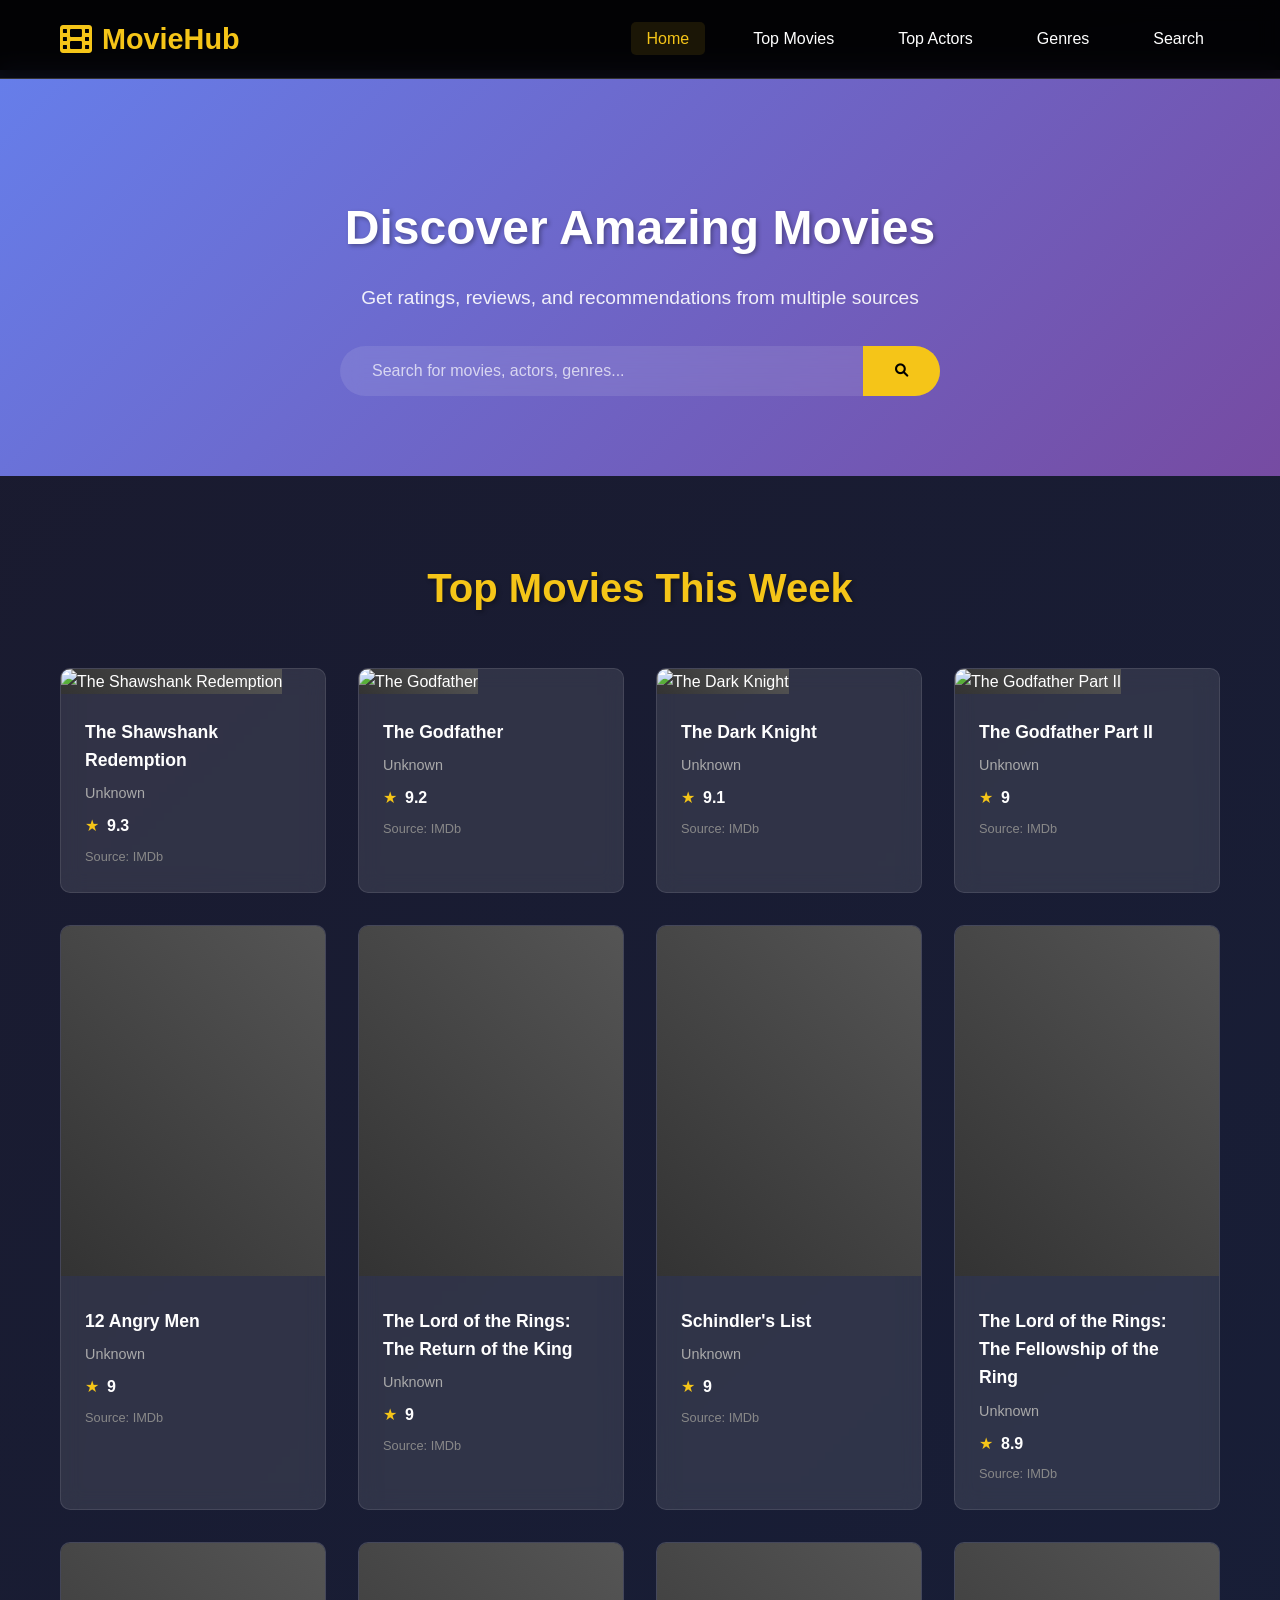
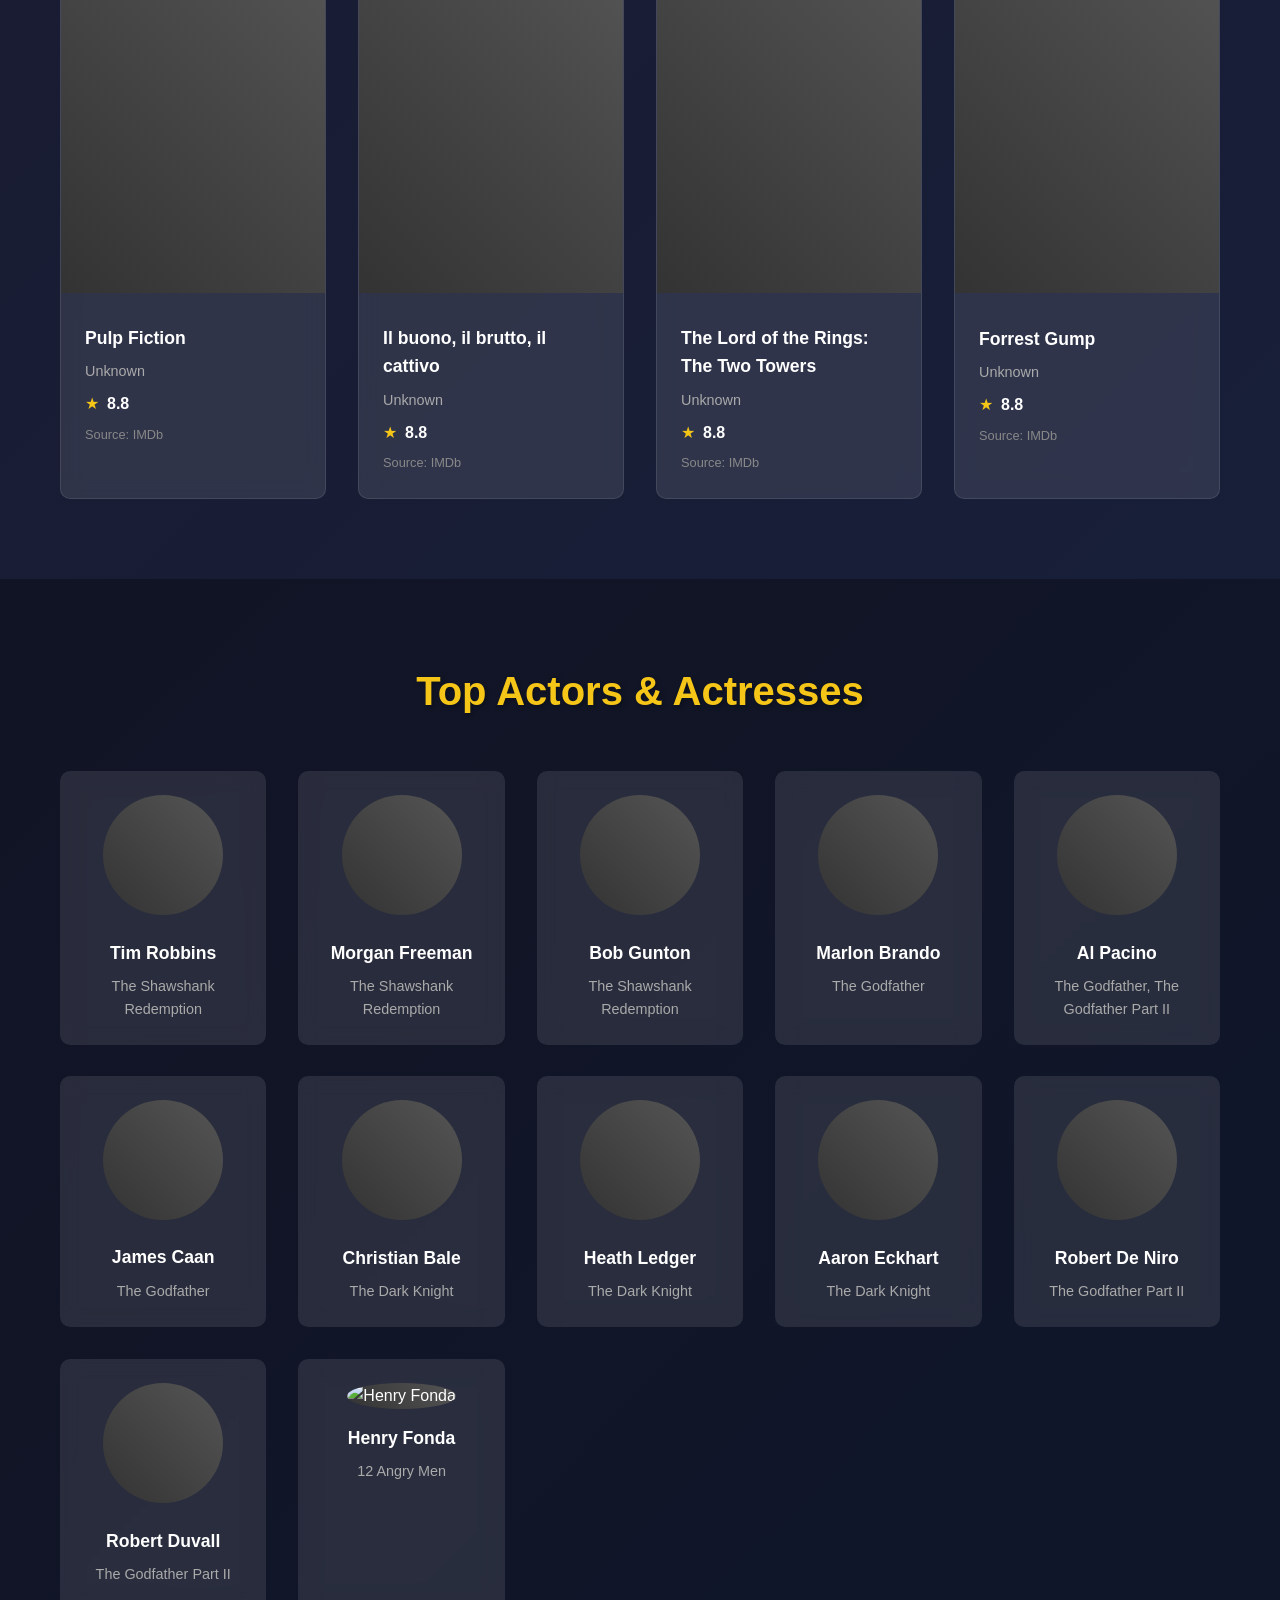
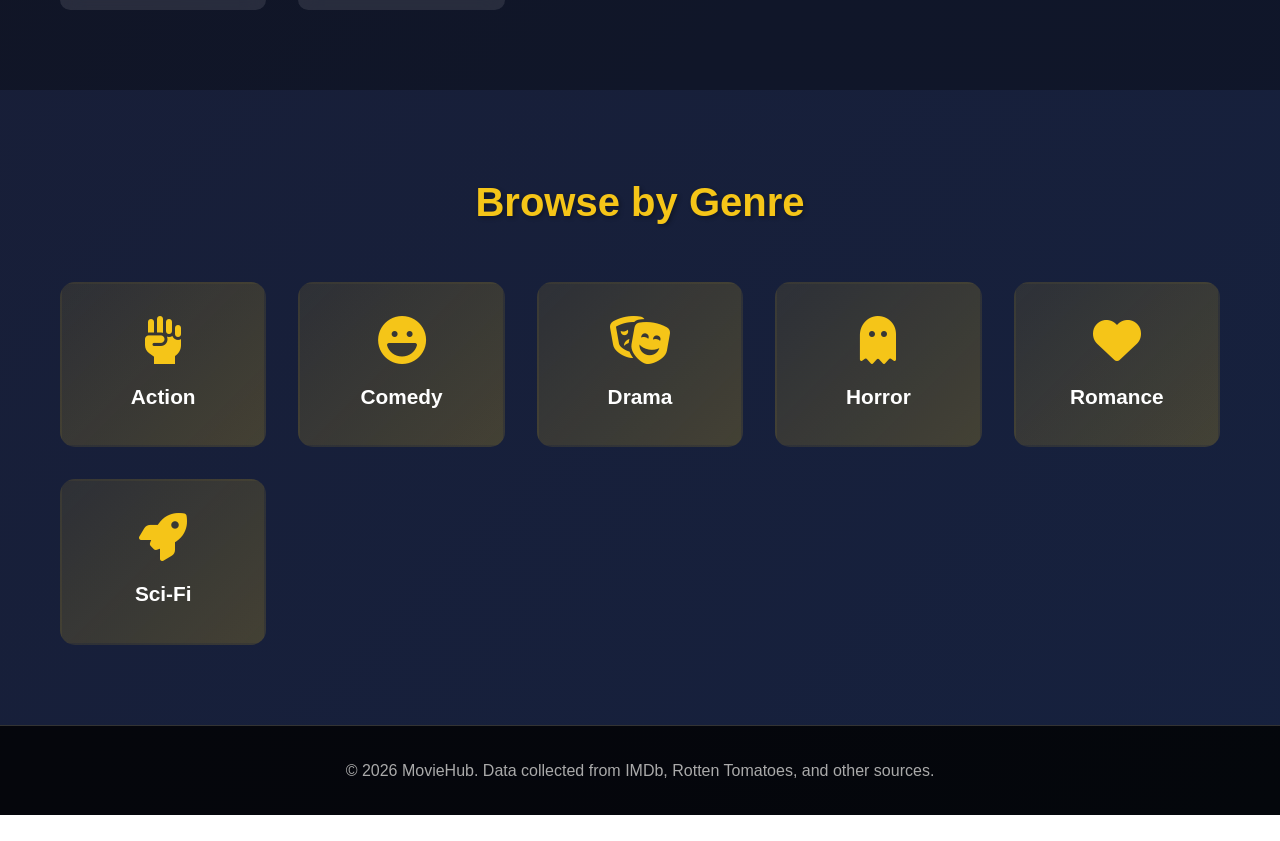
==== index.html @ 543d5e20 "Initial commit" ====
<!DOCTYPE html>
<html lang="hi">

<head>
    <meta charset="UTF-8">
    <meta name="viewport" content="width=device-width, initial-scale=1.0">
    <title>MovieHub - Movie Information Portal</title>
    <link rel="stylesheet" href="styles.css">
    <link href="https://cdnjs.cloudflare.com/ajax/libs/font-awesome/6.0.0/css/all.min.css" rel="stylesheet">
</head>

<body>
    <header class="header">
        <div class="container">
            <div class="nav-wrapper">
                <div class="logo">
                    <i class="fas fa-film"></i>
                    <span>MovieHub</span>
                </div>
                <nav class="nav-menu">
                    <ul>
                        <li><a href="#home" class="nav-link active">Home</a></li>
                        <li><a href="#top-movies" class="nav-link">Top Movies</a></li>
                        <li><a href="#actors" class="nav-link">Top Actors</a></li>
                        <li><a href="#genres" class="nav-link">Genres</a></li>
                        <li><a href="#search" class="nav-link">Search</a></li>
                    </ul>
                </nav>
            </div>
        </div>
    </header>

    <section id="home" class="hero">
        <div class="container">
            <div class="hero-content">
                <h1>Discover Amazing Movies</h1>
                <p>Get ratings, reviews, and recommendations from multiple sources</p>
                <div class="search-box">
                    <input type="text" id="movieSearch" placeholder="Search for movies, actors, genres...">
                    <button onclick="searchMovies()"><i class="fas fa-search"></i></button>
                </div>
            </div>
        </div>
    </section>

    <section id="top-movies" class="section">
        <div class="container">
            <h2 class="section-title">Top Movies This Week</h2>
            <div class="loading" id="moviesLoading">
                <i class="fas fa-spinner fa-spin"></i> Loading movies...
            </div>
            <div class="movies-grid" id="moviesGrid">
            </div>
        </div>
    </section>

    <section id="actors" class="section bg-dark">
        <div class="container">
            <h2 class="section-title">Top Actors & Actresses</h2>
            <div class="loading" id="actorsLoading">
                <i class="fas fa-spinner fa-spin"></i> Loading actors...
            </div>
            <div class="actors-grid" id="actorsGrid">
            </div>
        </div>
    </section>

    <section id="genres" class="section">
        <div class="container">
            <h2 class="section-title">Browse by Genre</h2>
            <div class="genres-grid" id="genresGrid">
                <div class="genre-card" onclick="loadGenreMovies('action')">
                    <i class="fas fa-fist-raised"></i>
                    <h3>Action</h3>
                </div>
                <div class="genre-card" onclick="loadGenreMovies('comedy')">
                    <i class="fas fa-laugh"></i>
                    <h3>Comedy</h3>
                </div>
                <div class="genre-card" onclick="loadGenreMovies('drama')">
                    <i class="fas fa-theater-masks"></i>
                    <h3>Drama</h3>
                </div>
                <div class="genre-card" onclick="loadGenreMovies('horror')">
                    <i class="fas fa-ghost"></i>
                    <h3>Horror</h3>
                </div>
                <div class="genre-card" onclick="loadGenreMovies('romance')">
                    <i class="fas fa-heart"></i>
                    <h3>Romance</h3>
                </div>
                <div class="genre-card" onclick="loadGenreMovies('scifi')">
                    <i class="fas fa-rocket"></i>
                    <h3>Sci-Fi</h3>
                </div>
            </div>
        </div>
    </section>

    <section id="search-results" class="section bg-dark" style="display: none;">
        <div class="container">
            <h2 class="section-title">Search Results</h2>
            <div class="movies-grid" id="searchResultsGrid">
            </div>
        </div>
    </section>

    <footer class="footer">
        <div class="container">
            <p>&copy; 2026 MovieHub. Data collected from IMDb, Rotten Tomatoes, and other sources.</p>
        </div>
    </footer>

    <div id="movieModal" class="modal">
        <div class="modal-content">
            <span class="close" onclick="closeModal()">&times;</span>
            <div id="movieDetails">
            </div>
        </div>
    </div>

    <script src="script.js"></script>
</body>

</html>
---- styles.css ----
* {
    margin: 0;
    padding: 0;
    box-sizing: border-box;
}

body {
    font-family: 'Segoe UI', Tahoma, Geneva, Verdana, sans-serif;
    background: linear-gradient(135deg, #1a1a2e 0%, #16213e 100%);
    color: #ffffff;
    line-height: 1.6;
}

.container {
    max-width: 1200px;
    margin: 0 auto;
    padding: 0 20px;
}

.header {
    background: rgba(0, 0, 0, 0.9);
    backdrop-filter: blur(10px);
    position: fixed;
    top: 0;
    width: 100%;
    z-index: 1000;
    border-bottom: 1px solid #333;
}

.nav-wrapper {
    display: flex;
    justify-content: space-between;
    align-items: center;
    padding: 1rem 0;
}

.logo {
    display: flex;
    align-items: center;
    font-size: 1.8rem;
    font-weight: bold;
    color: #f5c518;
}

.logo i {
    margin-right: 10px;
    font-size: 2rem;
}

.nav-menu ul {
    display: flex;
    list-style: none;
    gap: 2rem;
}

.nav-link {
    color: #ffffff;
    text-decoration: none;
    font-weight: 500;
    transition: color 0.3s;
    padding: 0.5rem 1rem;
    border-radius: 5px;
}

.nav-link:hover,
.nav-link.active {
    color: #f5c518;
    background: rgba(245, 197, 24, 0.1);
}

.hero {
    background: linear-gradient(135deg, #667eea 0%, #764ba2 100%);
    padding: 120px 0 80px;
    text-align: center;
    margin-top: 70px;
}

.hero-content h1 {
    font-size: 3rem;
    margin-bottom: 1rem;
    text-shadow: 2px 2px 4px rgba(0, 0, 0, 0.3);
}

.hero-content p {
    font-size: 1.2rem;
    margin-bottom: 2rem;
    opacity: 0.9;
}

.search-box {
    display: flex;
    max-width: 600px;
    margin: 0 auto;
    background: rgba(255, 255, 255, 0.1);
    border-radius: 50px;
    overflow: hidden;
    backdrop-filter: blur(10px);
}

.search-box input {
    flex: 1;
    padding: 1rem 2rem;
    border: none;
    background: transparent;
    color: white;
    font-size: 1rem;
    outline: none;
}

.search-box input::placeholder {
    color: rgba(255, 255, 255, 0.7);
}

.search-box button {
    padding: 1rem 2rem;
    background: #f5c518;
    border: none;
    color: #000;
    cursor: pointer;
    font-weight: bold;
    transition: background 0.3s;
}

.search-box button:hover {
    background: #d4af37;
}

.section {
    padding: 80px 0;
}

.section.bg-dark {
    background: rgba(0, 0, 0, 0.3);
}

.section-title {
    text-align: center;
    font-size: 2.5rem;
    margin-bottom: 3rem;
    color: #f5c518;
    text-shadow: 2px 2px 4px rgba(0, 0, 0, 0.3);
}

.loading {
    text-align: center;
    font-size: 1.2rem;
    padding: 2rem;
    color: #f5c518;
}

.loading i {
    margin-right: 10px;
}

.movies-grid {
    display: grid;
    grid-template-columns: repeat(auto-fill, minmax(250px, 1fr));
    gap: 2rem;
    margin-top: 2rem;
}

.movie-card {
    background: rgba(255, 255, 255, 0.1);
    border-radius: 10px;
    overflow: hidden;
    transition: transform 0.3s, box-shadow 0.3s;
    cursor: pointer;
    backdrop-filter: blur(10px);
    border: 1px solid rgba(255, 255, 255, 0.1);
}

.movie-card:hover {
    transform: translateY(-10px);
    box-shadow: 0 10px 30px rgba(245, 197, 24, 0.3);
}

.movie-poster {
    width: 100%;
    height: 350px;
    object-fit: cover;
    background: linear-gradient(45deg, #333, #555);
}

.movie-info {
    padding: 1.5rem;
}

.movie-title {
    font-size: 1.1rem;
    font-weight: bold;
    margin-bottom: 0.5rem;
    color: #ffffff;
}

.movie-year {
    color: #aaa;
    font-size: 0.9rem;
    margin-bottom: 0.5rem;
}

.movie-rating {
    display: flex;
    align-items: center;
    gap: 0.5rem;
    margin-bottom: 0.5rem;
}

.rating-stars {
    color: #f5c518;
}

.rating-value {
    color: #ffffff;
    font-weight: bold;
}

.movie-source {
    font-size: 0.8rem;
    color: #888;
}

.actors-grid {
    display: grid;
    grid-template-columns: repeat(auto-fill, minmax(200px, 1fr));
    gap: 2rem;
    margin-top: 2rem;
}

.actor-card {
    text-align: center;
    background: rgba(255, 255, 255, 0.1);
    border-radius: 10px;
    padding: 1.5rem;
    transition: transform 0.3s;
    cursor: pointer;
    backdrop-filter: blur(10px);
}

.actor-card:hover {
    transform: translateY(-5px);
    background: rgba(255, 255, 255, 0.15);
}

.actor-photo {
    width: 120px;
    height: 120px;
    border-radius: 50%;
    object-fit: cover;
    margin: 0 auto 1rem;
    background: linear-gradient(45deg, #333, #555);
}

.actor-name {
    font-size: 1.1rem;
    font-weight: bold;
    margin-bottom: 0.5rem;
}

.actor-movies {
    color: #aaa;
    font-size: 0.9rem;
}

.genres-grid {
    display: grid;
    grid-template-columns: repeat(auto-fit, minmax(200px, 1fr));
    gap: 2rem;
    margin-top: 2rem;
}

.genre-card {
    text-align: center;
    background: linear-gradient(135deg, rgba(245, 197, 24, 0.1), rgba(245, 197, 24, 0.2));
    border-radius: 15px;
    padding: 2rem;
    transition: transform 0.3s, background 0.3s;
    cursor: pointer;
    border: 2px solid transparent;
}

.genre-card:hover {
    transform: translateY(-5px);
    background: linear-gradient(135deg, rgba(245, 197, 24, 0.2), rgba(245, 197, 24, 0.3));
    border-color: #f5c518;
}

.genre-card i {
    font-size: 3rem;
    color: #f5c518;
    margin-bottom: 1rem;
}

.genre-card h3 {
    font-size: 1.3rem;
    color: #ffffff;
}

.modal {
    display: none;
    position: fixed;
    z-index: 2000;
    left: 0;
    top: 0;
    width: 100%;
    height: 100%;
    background-color: rgba(0, 0, 0, 0.8);
    backdrop-filter: blur(5px);
}

.modal-content {
    background: linear-gradient(135deg, #1a1a2e, #16213e);
    margin: 5% auto;
    padding: 2rem;
    border-radius: 15px;
    width: 80%;
    max-width: 800px;
    max-height: 80vh;
    overflow-y: auto;
    border: 1px solid #333;
    position: relative;
}

.close {
    position: absolute;
    right: 20px;
    top: 20px;
    color: #aaa;
    font-size: 28px;
    font-weight: bold;
    cursor: pointer;
    transition: color 0.3s;
}

.close:hover {
    color: #f5c518;
}

.movie-detail-header {
    display: flex;
    gap: 2rem;
    margin-bottom: 2rem;
}

.movie-detail-poster {
    width: 200px;
    height: 300px;
    object-fit: cover;
    border-radius: 10px;
}

.movie-detail-info h2 {
    color: #f5c518;
    margin-bottom: 1rem;
    font-size: 2rem;
}

.movie-detail-meta {
    display: flex;
    gap: 2rem;
    margin-bottom: 1rem;
    flex-wrap: wrap;
}

.meta-item {
    display: flex;
    align-items: center;
    gap: 0.5rem;
}

.movie-detail-description {
    line-height: 1.8;
    color: #ccc;
    margin-bottom: 2rem;
}

.ratings-comparison {
    background: rgba(0, 0, 0, 0.3);
    padding: 1.5rem;
    border-radius: 10px;
    margin-top: 2rem;
}

.ratings-comparison h3 {
    color: #f5c518;
    margin-bottom: 1rem;
}

.rating-source {
    display: flex;
    justify-content: space-between;
    align-items: center;
    padding: 0.5rem 0;
    border-bottom: 1px solid #333;
}

.rating-source:last-child {
    border-bottom: none;
}

.footer {
    background: rgba(0, 0, 0, 0.8);
    text-align: center;
    padding: 2rem 0;
    border-top: 1px solid #333;
    color: #aaa;
}

@media (max-width: 768px) {
    .nav-menu ul {
        flex-direction: column;
        gap: 1rem;
    }
    
    .hero-content h1 {
        font-size: 2rem;
    }
    
    .movies-grid {
        grid-template-columns: repeat(auto-fill, minmax(200px, 1fr));
        gap: 1rem;
    }
    
    .movie-detail-header {
        flex-direction: column;
        align-items: center;
        text-align: center;
    }
    
    .modal-content {
        width: 95%;
        margin: 2% auto;
        padding: 1rem;
    }
}

::-webkit-scrollbar {
    width: 8px;
}

::-webkit-scrollbar-track {
    background: #1a1a2e;
}

::-webkit-scrollbar-thumb {
    background: #f5c518;
    border-radius: 4px;
}

::-webkit-scrollbar-thumb:hover {
    background: #d4af37;
}
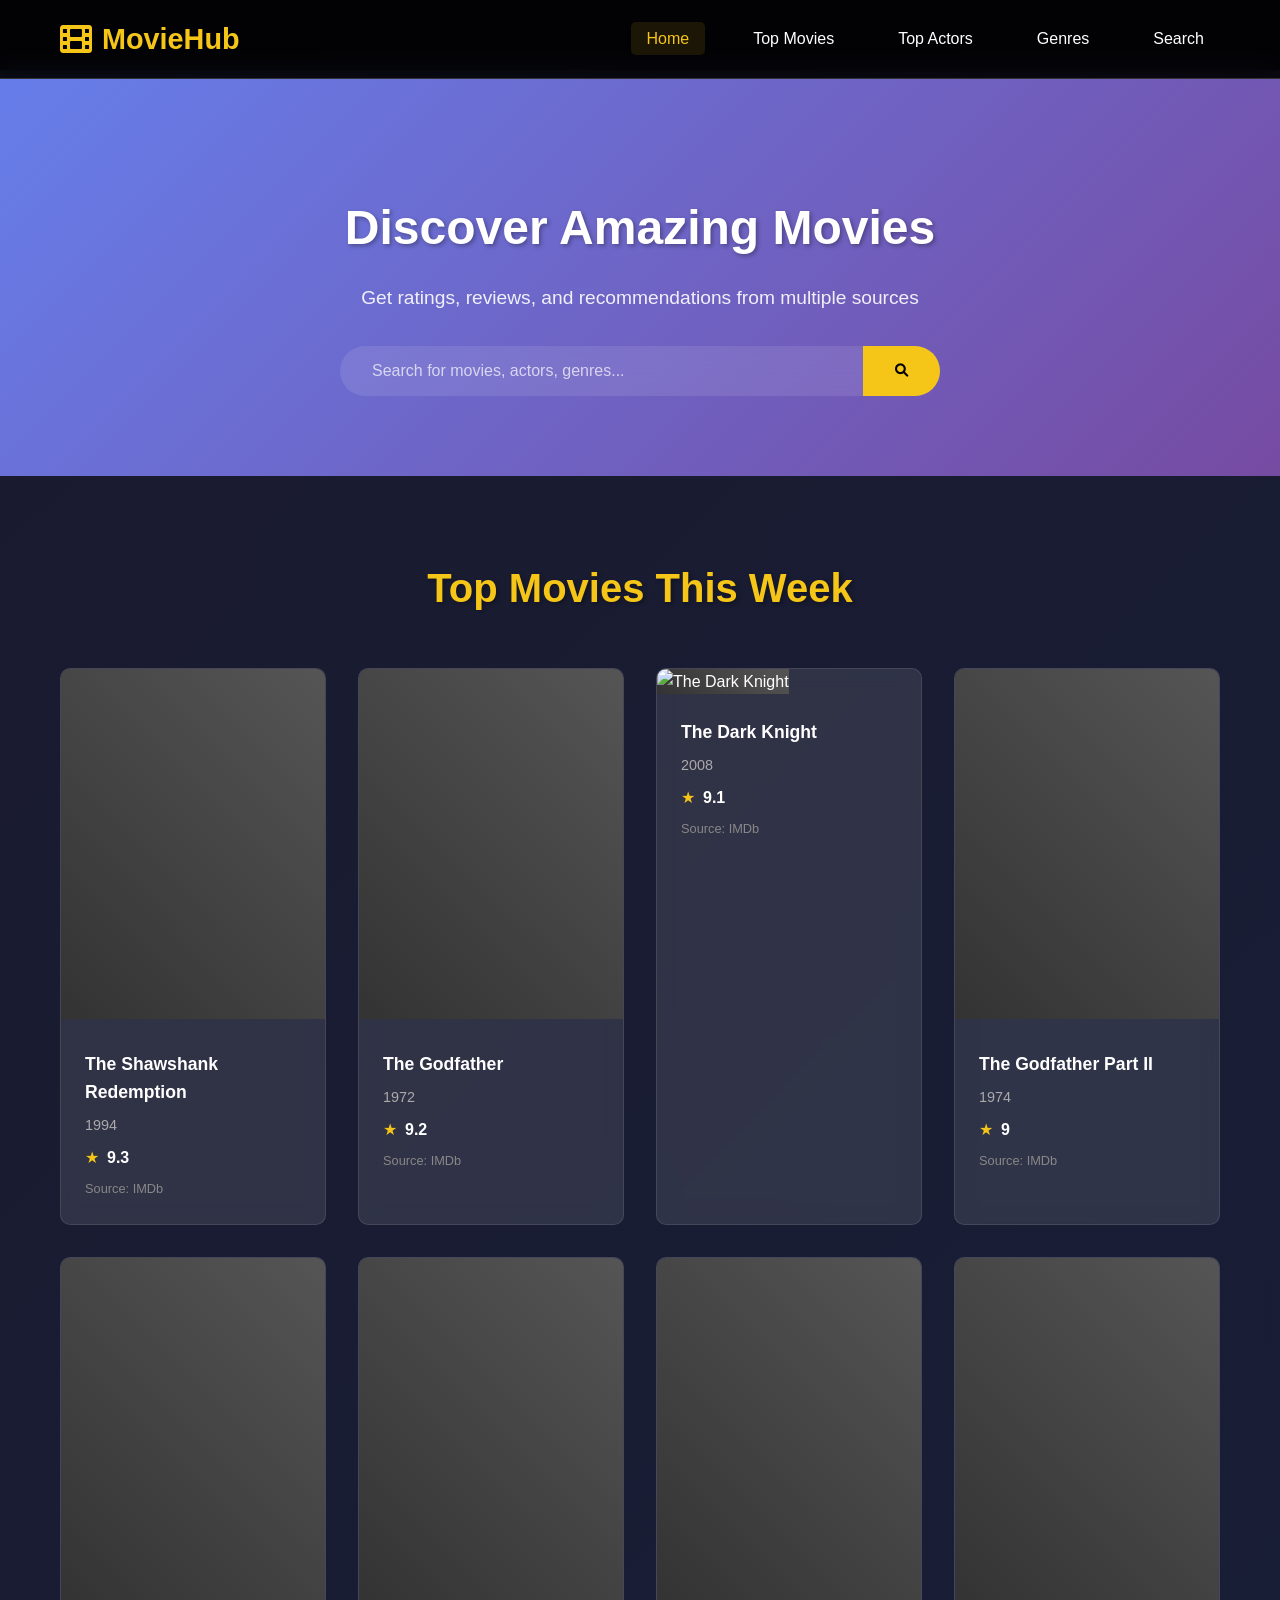
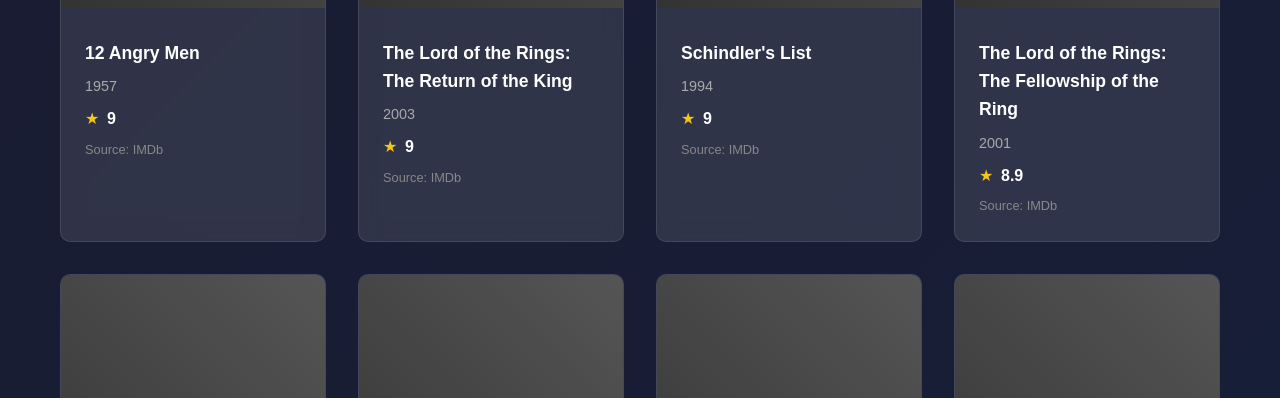
==== commit 3014da02: "Refactor: Reorganize project into frontend, scraper, and data folders - Created organized folder str" ====
--- a/index.html
+++ b/index.html
@@ -1,125 +1,15 @@
 <!DOCTYPE html>
-<html lang="hi">
+<html lang="en">
 
 <head>
     <meta charset="UTF-8">
     <meta name="viewport" content="width=device-width, initial-scale=1.0">
-    <title>MovieHub - Movie Information Portal</title>
-    <link rel="stylesheet" href="styles.css">
-    <link href="https://cdnjs.cloudflare.com/ajax/libs/font-awesome/6.0.0/css/all.min.css" rel="stylesheet">
+    <meta http-equiv="refresh" content="0; url=frontend/index.html">
+    <title>Movie Rating Portal</title>
 </head>
 
 <body>
-    <header class="header">
-        <div class="container">
-            <div class="nav-wrapper">
-                <div class="logo">
-                    <i class="fas fa-film"></i>
-                    <span>MovieHub</span>
-                </div>
-                <nav class="nav-menu">
-                    <ul>
-                        <li><a href="#home" class="nav-link active">Home</a></li>
-                        <li><a href="#top-movies" class="nav-link">Top Movies</a></li>
-                        <li><a href="#actors" class="nav-link">Top Actors</a></li>
-                        <li><a href="#genres" class="nav-link">Genres</a></li>
-                        <li><a href="#search" class="nav-link">Search</a></li>
-                    </ul>
-                </nav>
-            </div>
-        </div>
-    </header>
-
-    <section id="home" class="hero">
-        <div class="container">
-            <div class="hero-content">
-                <h1>Discover Amazing Movies</h1>
-                <p>Get ratings, reviews, and recommendations from multiple sources</p>
-                <div class="search-box">
-                    <input type="text" id="movieSearch" placeholder="Search for movies, actors, genres...">
-                    <button onclick="searchMovies()"><i class="fas fa-search"></i></button>
-                </div>
-            </div>
-        </div>
-    </section>
-
-    <section id="top-movies" class="section">
-        <div class="container">
-            <h2 class="section-title">Top Movies This Week</h2>
-            <div class="loading" id="moviesLoading">
-                <i class="fas fa-spinner fa-spin"></i> Loading movies...
-            </div>
-            <div class="movies-grid" id="moviesGrid">
-            </div>
-        </div>
-    </section>
-
-    <section id="actors" class="section bg-dark">
-        <div class="container">
-            <h2 class="section-title">Top Actors & Actresses</h2>
-            <div class="loading" id="actorsLoading">
-                <i class="fas fa-spinner fa-spin"></i> Loading actors...
-            </div>
-            <div class="actors-grid" id="actorsGrid">
-            </div>
-        </div>
-    </section>
-
-    <section id="genres" class="section">
-        <div class="container">
-            <h2 class="section-title">Browse by Genre</h2>
-            <div class="genres-grid" id="genresGrid">
-                <div class="genre-card" onclick="loadGenreMovies('action')">
-                    <i class="fas fa-fist-raised"></i>
-                    <h3>Action</h3>
-                </div>
-                <div class="genre-card" onclick="loadGenreMovies('comedy')">
-                    <i class="fas fa-laugh"></i>
-                    <h3>Comedy</h3>
-                </div>
-                <div class="genre-card" onclick="loadGenreMovies('drama')">
-                    <i class="fas fa-theater-masks"></i>
-                    <h3>Drama</h3>
-                </div>
-                <div class="genre-card" onclick="loadGenreMovies('horror')">
-                    <i class="fas fa-ghost"></i>
-                    <h3>Horror</h3>
-                </div>
-                <div class="genre-card" onclick="loadGenreMovies('romance')">
-                    <i class="fas fa-heart"></i>
-                    <h3>Romance</h3>
-                </div>
-                <div class="genre-card" onclick="loadGenreMovies('scifi')">
-                    <i class="fas fa-rocket"></i>
-                    <h3>Sci-Fi</h3>
-                </div>
-            </div>
-        </div>
-    </section>
-
-    <section id="search-results" class="section bg-dark" style="display: none;">
-        <div class="container">
-            <h2 class="section-title">Search Results</h2>
-            <div class="movies-grid" id="searchResultsGrid">
-            </div>
-        </div>
-    </section>
-
-    <footer class="footer">
-        <div class="container">
-            <p>&copy; 2026 MovieHub. Data collected from IMDb, Rotten Tomatoes, and other sources.</p>
-        </div>
-    </footer>
-
-    <div id="movieModal" class="modal">
-        <div class="modal-content">
-            <span class="close" onclick="closeModal()">&times;</span>
-            <div id="movieDetails">
-            </div>
-        </div>
-    </div>
-
-    <script src="script.js"></script>
+    <p>Redirecting to <a href="frontend/index.html">Movie Portal</a>...</p>
 </body>
 
 </html>
